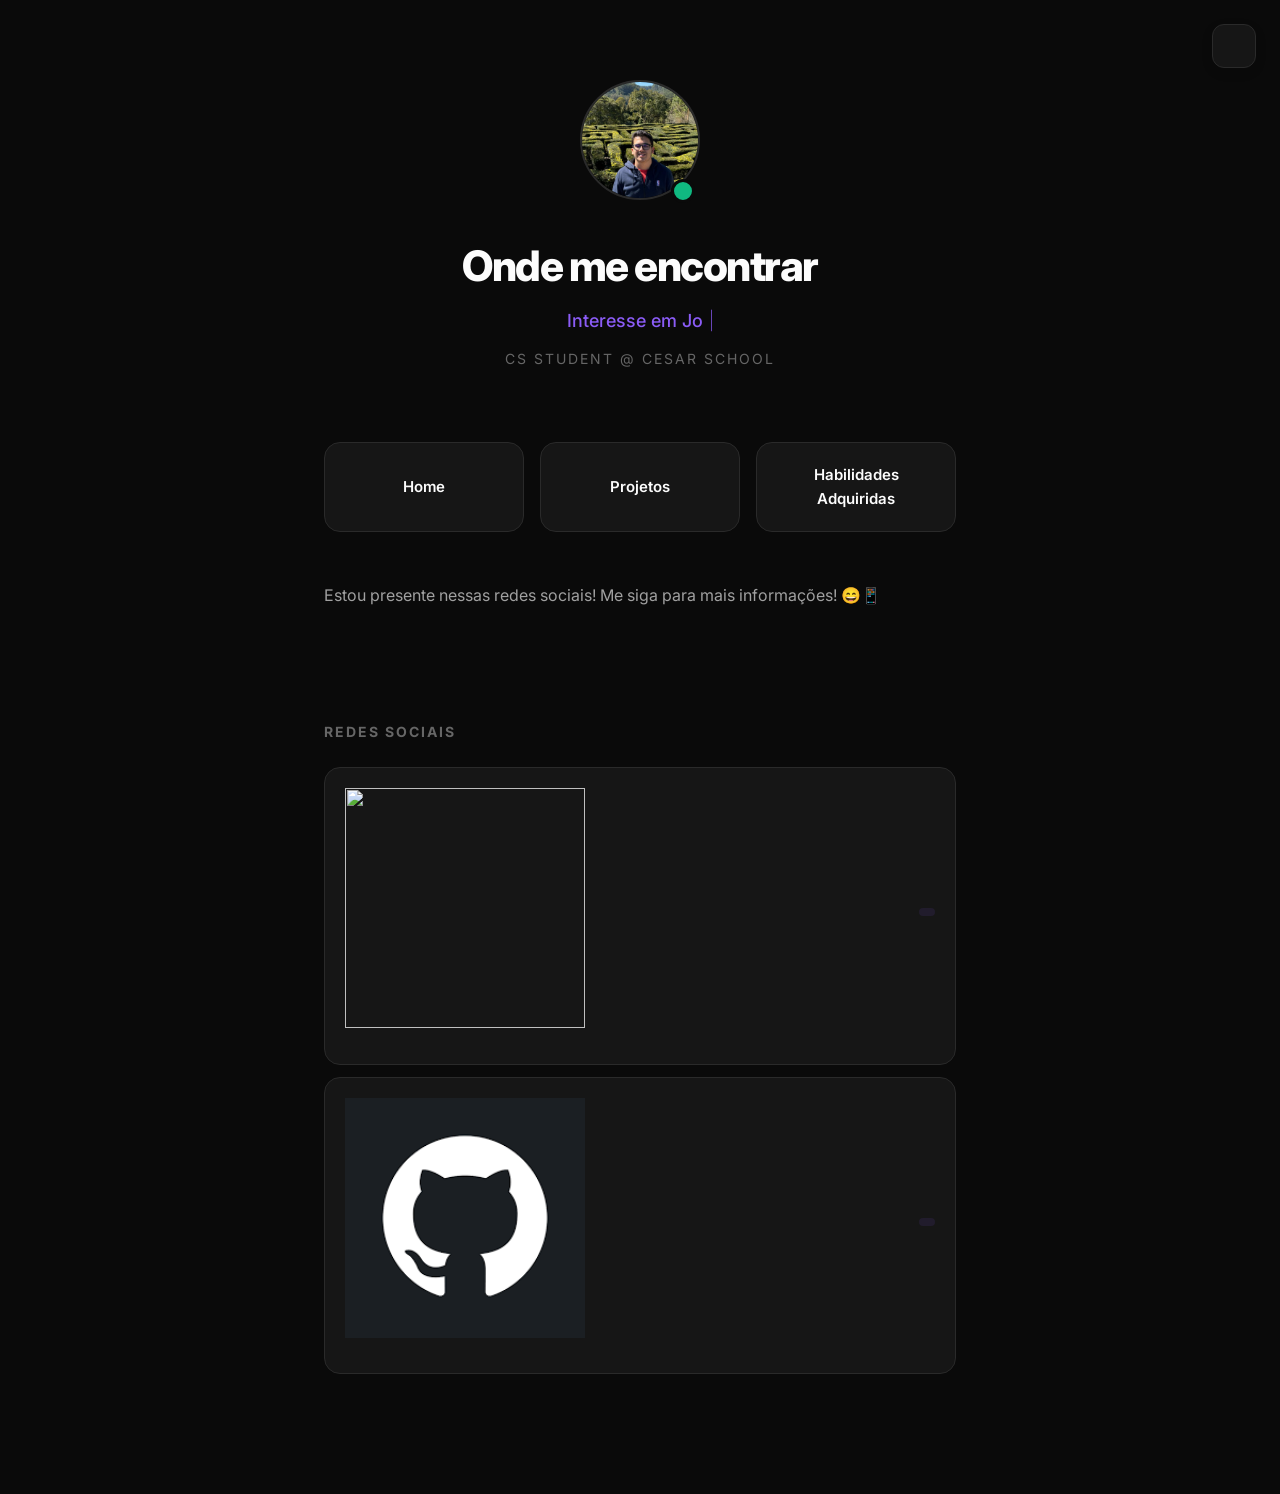
==== contato.html @ a21a44e2 "portifolio" ====
<!doctype html>
<html lang="pt-BR">
  <head>
    <meta charset="UTF-8" />
    <meta name="viewport" content="width=device-width, initial-scale=1.0" />
    <title> MR.Space</title>
    
    <link rel="preconnect" href="https://fonts.googleapis.com">
    <link rel="preconnect" href="https://fonts.gstatic.com" crossorigin>
    <link href="https://fonts.googleapis.com/css2?family=Inter:ital,opsz,wght@0,14..32,100..900;1,14..32,100..900&display=swap" rel="stylesheet">
    <link rel="stylesheet" href="style.css">
    <link rel="stylesheet" href="java.js">
  </head>

  <body>
    
    <button class="tema" aria-label="Alternar modo de cor" onclick="alternarTema()">
      
    </button>

    <main class="container">
      
      <header class="identidade">
        <div class="avatar-wrapper">
          <img class="avatar" src="avatar.jpeg" alt="Matheus Raulino" width="120" height="120" />
        </div>
        <h1 class="nome">Onde me encontrar</h1>
        
        <div class="identidade-">
          <span class="typed-text" id="typed"></span><span class="cursor">|</span>
        </div>
        
        <p class="cs-student">CS Student @ CESAR School</p>
      </header>
      <nav class="nav-links">
          <a href="index.html" class="nav-card">Home</a>
          <a href="projetos.html" class="nav-card">Projetos</a>
          <a href="habilidades.html" class="nav-card">Habilidades Adquiridas</a>
        </nav>
        <br><br>
      <section class="visivel">
        <section class="about-text">
          <p>Estou presente nessas redes sociais! Me siga para mais informações! 😄📱</p>
        </section>
        
      </section>

      <section class="visivel">
        <h2 class="section-title">Redes Sociais</h2>
        <ul class="modern-list" >
          <li class="modern-item">
            <div class="item-header">
              <span class="item-title"><a href="https://www.linkedin.com/in/matheus-raulino-2b9a763b5?utm_source=share_via&utm_content=profile&utm_medium=member_ios"><img src="https://static.vecteezy.com/system/resources/previews/023/986/926/non_2x/linkedin-logo-linkedin-logo-transparent-linkedin-icon-transparent-free-free-png.png" style="width: 240px; height: 240px;" alt=""></a></span>
              <span class="item-tech"></span>
            </div>
            <p class="item-desc"></p>
          </li>
          <li class="modern-item">
            <div class="item-header">
              <span class="item-title"><a href="https://github.com/matheusraulinoo"><img src="[data-uri]" style="width: 240px;height: 240px;" alt=""></a></span>
              <span class="item-tech"></span>
            </div>
            <p class="item-desc"></p>
          </li>
        </ul>
      </section>
       
    </main>
    <script src="java.js"></script>
  </body>
</html>
---- style.css ----
:root {
        
        --bg-color: #0a0a0a;
        --card-bg: #161616;
        --text-primary: #fcfcfc;
        --text-secondary: #a0a0a0;
        --text-muted: #666666;
        --accent: #8b5cf6; 
        --border: #2a2a2a;
        --ease: cubic-bezier(0.23, 1, 0.32, 1); 
      }

      body.claro {
        --bg-color: #f7f7f7;
        --card-bg: #ffffff;
        --text-primary: #121212;
        --text-secondary: #4a4a4a;
        --text-muted: #999999;
        --accent: #6d28d9;
        --border: #e0e0e0;
      }

   
      * {
        margin: 0;
        padding: 0;
        box-sizing: border-box;
      }

      body {
        font-family: 'Inter', sans-serif;
        background-color: var(--bg-color);
        color: var(--text-secondary);
        line-height: 1.6;
        -webkit-font-smoothing: antialiased;
        transition: background-color 0.4s var(--ease), color 0.4s var(--ease);
        overflow-x: hidden;
      }

      
      .container {
        max-width: 680px; 
        margin: 0 auto;
        padding: 80px 24px 120px;
      }

      
      .animacao {
        opacity: 0;
        transform: translateY(20px);
        transition: opacity 0.6s var(--ease), transform 0.6s var(--ease);
        visibility: hidden;
      }

      .visivel {
        opacity: 1;
        transform: translateY(0);
        visibility: visible;
      }

      
      .tema {
        position: fixed;
        top: 24px;
        right: 24px;
        width: 44px;
        height: 44px;
        display: flex;
        align-items: center;
        justify-content: center;
        cursor: pointer;
        border: 1px solid var(--border);
        border-radius: 12px;
        background-color: var(--card-bg);
        color: var(--text-secondary);
        z-index: 1000;
        transition: all 0.3s var(--ease);
        box-shadow: 0 4px 12px rgba(0,0,0,0.1);
      }

      .tema:hover {
        border-color: var(--accent);
        color: var(--accent);
        transform: translateY(-2px);
      }


      .tema .icone-sol { display: none; }
      .tema .icone-lua { display: block; }
      body.claro .icone-sol { display: block; }
      body.claro .icone-lua { display: none; }

      
      .identidade {
        text-align: center;
        margin-bottom: 72px;
        display: flex;
        flex-direction: column;
        align-items: center;
        opacity: 0;
        animation: heroLoad 0.8s var(--ease) forwards;
      }

      @keyframes heroLoad {
        to { opacity: 1; transform: translateY(0); }
        from { opacity: 0; transform: translateY(30px); }
      }

      .avatar-wrapper {
        position: relative;
        margin-bottom: 24px;
      }

      .avatar {
        width: 120px;
        height: 120px;
        border-radius: 50%;
        object-fit: cover;
        border: 2px solid var(--border);
        transition: border-color 0.3s var(--ease), transform 0.3s var(--ease);
      }

      .avatar-wrapper:hover .avatar {
        border-color: var(--accent);
        transform: scale(1.05);
      }

      .avatar-wrapper::after {
        content: '';
        position: absolute;
        bottom: 5px;
        right: 5px;
        width: 18px;
        height: 18px;
        background-color: #10b981; 
        border-radius: 50%;
        border: 3px solid var(--bg-color);
      }

      .nome {
        font-weight: 800; 
        font-size: 42px;
        color: var(--text-primary);
        letter-spacing: -1.5px;
        margin-bottom: 8px;
      }

      .identidade- {
        font-size: 18px;
        font-weight: 500;
        color: var(--accent); 
        margin-bottom: 12px;
        display: flex;
        gap: 6px;
        justify-content: center;
      }

      .cursor {
        font-weight: 200;
        animation: blink 1s infinite;
      }

      @keyframes blink { 50% { opacity: 0; } }

      .cs-student {
        font-size: 14px;
        text-transform: uppercase;
        letter-spacing: 2px;
        color: var(--text-muted);
      }

      
      .about-text {
        font-size: 16px;
        color: var(--text-secondary);
        margin-bottom: 48px;
        text-align: justify;
      }

      .about-text strong {
        color: var(--text-primary);
        font-weight: 600;
      }

      .nav-links {
        display: grid;
        grid-template-columns: repeat(auto-fit, minmax(160px, 1fr));
        gap: 16px;
        width: 100%;
      }

      .nav-card {
        display: flex;
        align-items: center;
        justify-content: center;
        padding: 20px;
        background-color: var(--card-bg);
        border: 1px solid var(--border);
        border-radius: 16px;
        color: var(--text-primary);
        text-decoration: none;
        font-weight: 600;
        font-size: 15px;
        transition: all 0.3s var(--ease);
        text-align: center;
        
        
        position: relative;
        overflow: hidden;
      }

      .nav-card:hover {
        border-color: var(--accent);
        transform: translateY(-5px);
        box-shadow: 0 10px 30px -10px rgba(139, 92, 246, 0.2);
      }

      .nav-card::before {
        content: '';
        position: absolute;
        top: 0; left: -100%;
        width: 100%; height: 100%;
        background: linear-gradient(90deg, transparent, rgba(255,255,255,0.05), transparent);
        transition: 0.5s;
      }

      .nav-card:hover::before {
        left: 100%;
      }

      
      .section-title {
        font-size: 14px;
        font-weight: 700;
        text-transform: uppercase;
        letter-spacing: 2px;
        color: var(--text-muted);
        margin-bottom: 24px;
        padding-top: 64px;
      }

      .modern-list {
        list-style: none;
        display: flex;
        flex-direction: column;
        gap: 12px;
      }

      .modern-item {
        background-color: var(--card-bg);
        border: 1px solid var(--border);
        padding: 20px;
        border-radius: 16px;
        transition: all 0.3s var(--ease);
        cursor: pointer;
      }

      .modern-item:hover {
        border-color: var(--accent);
        transform: scale(1.01);
      }

      .item-header {
        display: flex;
        justify-content: space-between;
        align-items: center;
        margin-bottom: 8px;
      }

      .item-title {
        color: var(--text-primary);
        font-weight: 600;
        font-size: 16px;
      }

      .item-tech {
        font-size: 11px;
        text-transform: uppercase;
        letter-spacing: 1px;
        color: var(--accent);
        background-color: rgba(139, 92, 246, 0.1);
        padding: 4px 8px;
        border-radius: 20px;
      }

      .item-desc {
        font-size: 14px;
        color: var(--text-secondary);
      }

      
      @media (max-width: 500px) {
        .nome { font-size: 32px; letter-spacing: -1px; }
        .hero { margin-bottom: 48px; }
        .nav-links { grid-template-columns: 1fr; }
        .container { padding-top: 60px; }
      }
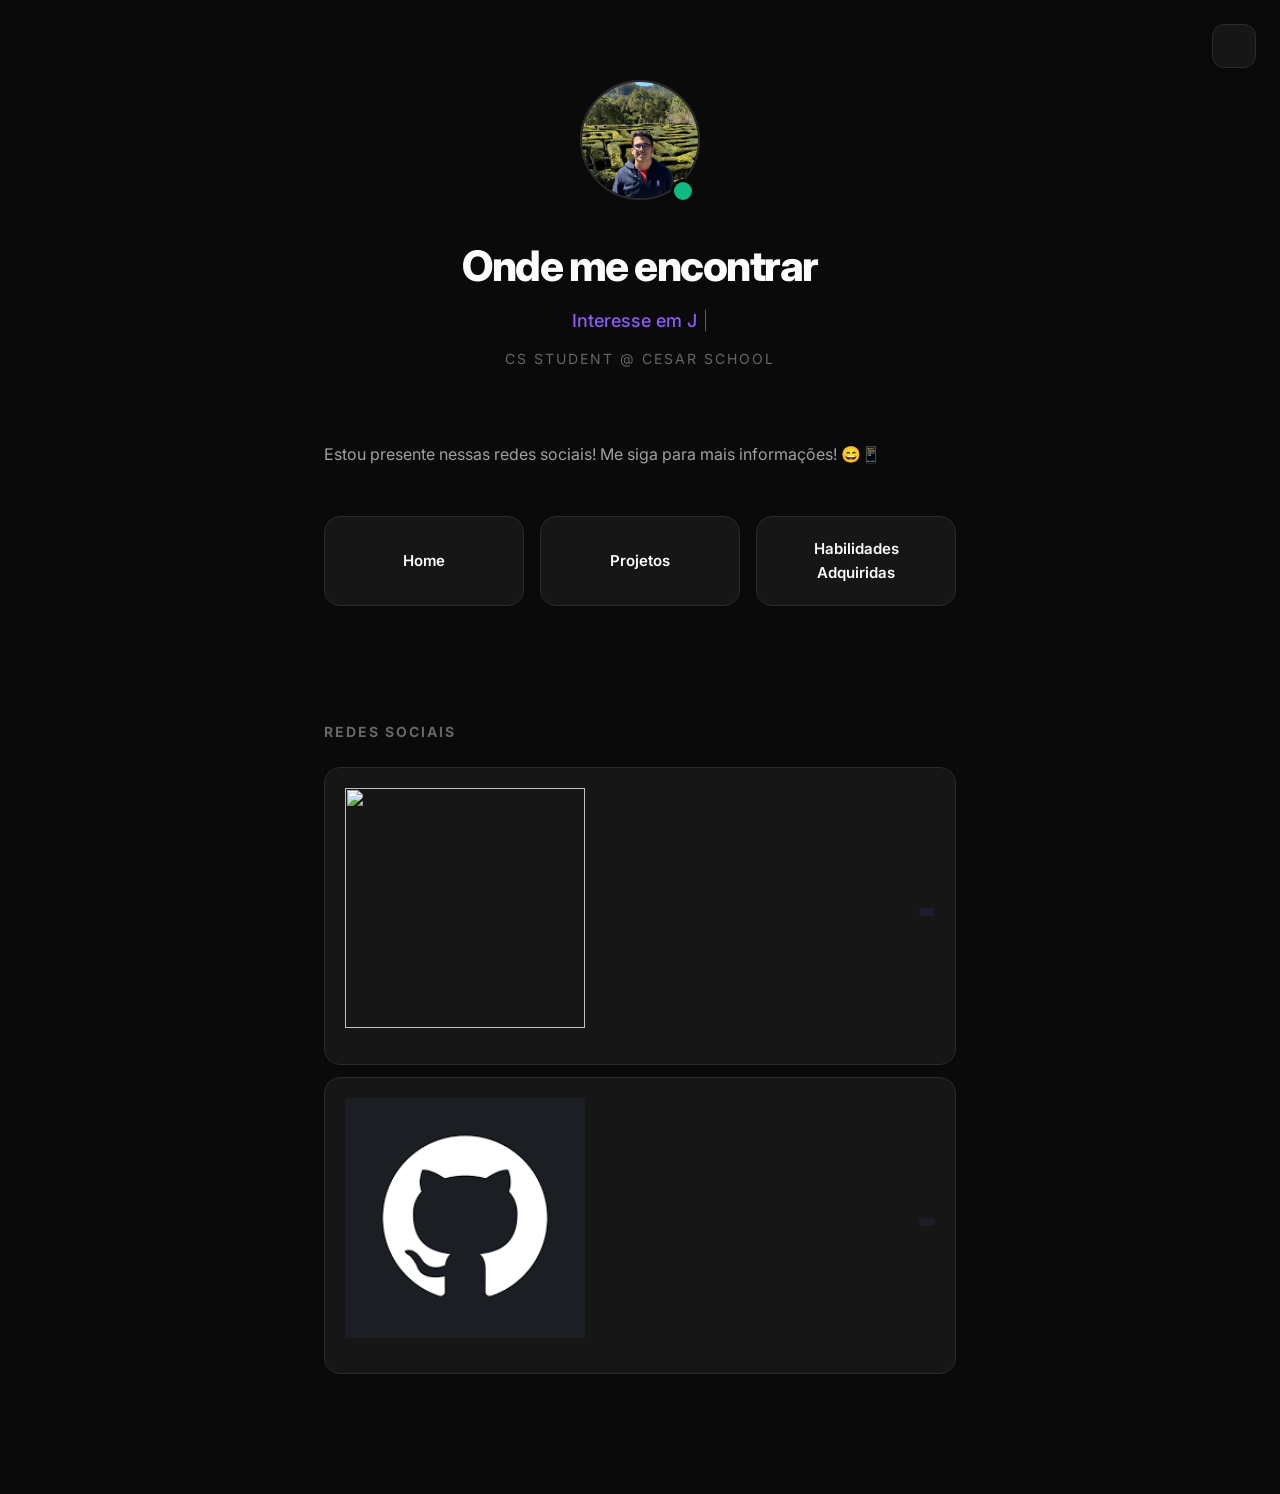
==== commit 1696ee5e: "Update contato.html" ====
--- a/contato.html
+++ b/contato.html
@@ -9,7 +9,6 @@
     <link rel="preconnect" href="https://fonts.gstatic.com" crossorigin>
     <link href="https://fonts.googleapis.com/css2?family=Inter:ital,opsz,wght@0,14..32,100..900;1,14..32,100..900&display=swap" rel="stylesheet">
     <link rel="stylesheet" href="style.css">
-    <link rel="stylesheet" href="java.js">
   </head>
 
   <body>
@@ -32,19 +31,18 @@
         
         <p class="cs-student">CS Student @ CESAR School</p>
       </header>
-      <nav class="nav-links">
+      
+      <section class="visivel">
+        <section class="about-text">
+          <p>Estou presente nessas redes sociais! Me siga para mais informações! 😄📱</p>
+        </section>
+        <nav class="nav-links">
           <a href="index.html" class="nav-card">Home</a>
           <a href="projetos.html" class="nav-card">Projetos</a>
           <a href="habilidades.html" class="nav-card">Habilidades Adquiridas</a>
         </nav>
-        <br><br>
-      <section class="visivel">
-        <section class="about-text">
-          <p>Estou presente nessas redes sociais! Me siga para mais informações! 😄📱</p>
-        </section>
-        
       </section>
-
+      <br><br>
       <section class="visivel">
         <h2 class="section-title">Redes Sociais</h2>
         <ul class="modern-list" >
@@ -68,4 +66,4 @@
     </main>
     <script src="java.js"></script>
   </body>
-</html>+</html>
--- a/style.css
+++ b/style.css
@@ -45,7 +45,7 @@
       }
 
       
-      .animacao {
+      .animation {
         opacity: 0;
         transform: translateY(20px);
         transition: opacity 0.6s var(--ease), transform 0.6s var(--ease);
